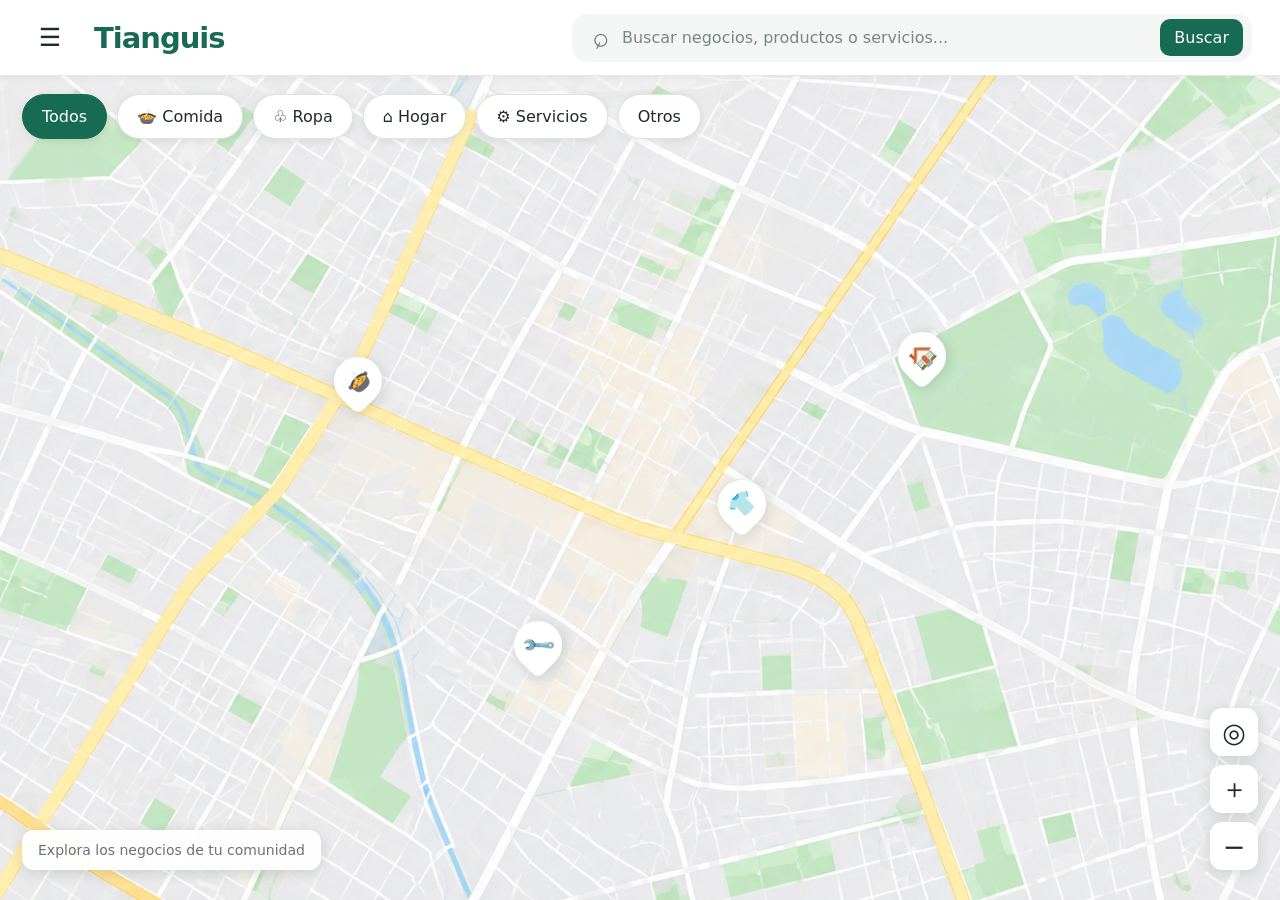
==== index.html @ 3525ea05 "primera versión" ====
<!DOCTYPE html>
<html lang="es">
<head>
    <meta charset="UTF-8">
    <meta name="viewport" content="width=device-width, initial-scale=1.0">
    <meta name="theme-color" content="#ffffff">
    <title>Tianguis | Comercio local</title>
    <link rel="stylesheet" href="css/styles.css">
    <script src="js/main.js" defer></script>
</head>
<body>
    <header class="topbar">
        <button class="icon-button" id="menuButton"
                aria-label="Abrir menú" aria-expanded="false">
            <span class="hamburger">☰</span>
        </button>

        <a class="brand" href="index.html">Tianguis</a>

        <form class="search-bar" id="searchForm">
            <span class="search-icon" aria-hidden="true">⌕</span>
            <input
                id="searchInput"
                type="search"
                placeholder="Buscar negocios, productos o servicios..."
                aria-label="Buscar negocios, productos o servicios">
            <button type="submit" aria-label="Buscar">Buscar</button>
        </form>

        <button class="icon-button mobile-search" id="mobileSearchButton"
                aria-label="Mostrar búsqueda">⌕</button>
    </header>

    <aside class="side-menu" id="sideMenu" aria-hidden="true">
        <div class="menu-heading">Explora Tianguis</div>
        <a href="index.html">⌂ &nbsp; Inicio / Mapa</a>
        <a href="registrar-negocio.html">＋ &nbsp; Registrar negocio</a>
        <a href="login.html">♙ &nbsp; Iniciar sesión</a>
        <a href="catalogo.html">▦ &nbsp; Catálogo</a>
        <a href="carrito.html">🛒 &nbsp; Mi carrito</a>
        <a href="valoraciones.html">★ &nbsp; Valoraciones</a>
        <a href="insights.html">▥ &nbsp; Insights</a>
        <a href="qa.html">? &nbsp; Preguntas frecuentes</a>
    </aside>

    <main class="map-container">
        <div class="filters" aria-label="Filtros de negocios">
            <button class="filter-button active" data-filter="todos"
                    aria-pressed="true">Todos</button>
            <button class="filter-button" data-filter="comida"
                    aria-pressed="false">🍲 Comida</button>
            <button class="filter-button" data-filter="ropa"
                    aria-pressed="false">♧ Ropa</button>
            <button class="filter-button" data-filter="hogar"
                    aria-pressed="false">⌂ Hogar</button>
            <button class="filter-button" data-filter="servicios"
                    aria-pressed="false">⚙ Servicios</button>
            <button class="filter-button" data-filter="otros"
                    aria-pressed="false">Otros</button>
        </div>

        <section class="map" id="map" aria-label="Mapa de negocios locales">
            <div class="map-overlay" id="mapOverlay">
                <button class="business-marker comida"
                        data-name="Antojitos Lupita"
                        data-category="comida"
                        style="--x: 28%; --y: 37%;"
                        aria-label="Antojitos Lupita">
                    🍲
                </button>

                <button class="business-marker ropa"
                        data-name="Ropa y novedades"
                        data-category="ropa"
                        style="--x: 58%; --y: 52%;"
                        aria-label="Ropa y novedades">
                    👕
                </button>

                <button class="business-marker hogar"
                        data-name="Artículos para el hogar"
                        data-category="hogar"
                        style="--x: 72%; --y: 34%;"
                        aria-label="Artículos para el hogar">
                    🏠
                </button>

                <button class="business-marker servicios"
                        data-name="Reparaciones y servicios"
                        data-category="servicios"
                        style="--x: 42%; --y: 69%;"
                        aria-label="Reparaciones y servicios">
                    🔧
                </button>
            </div>

            <div class="map-controls">
                <button id="locateButton" aria-label="Centrar mapa"
                        title="Centrar mapa">◎</button>
                <button id="zoomIn" aria-label="Acercar mapa"
                        title="Acercar">＋</button>
                <button id="zoomOut" aria-label="Alejar mapa"
                        title="Alejar">−</button>
            </div>

            <div class="map-message" id="mapMessage" role="status"
                 aria-live="polite">
                Explora los negocios de tu comunidad
            </div>
        </section>
    </main>
</body>
</html>
---- css/styles.css ----
:root {
    --primary: #176b52;
    --primary-light: #e5f4ed;
    --text: #202b27;
    --muted: #68756f;
    --surface: #ffffff;
    --border: #e5eae7;
    --shadow: 0 3px 14px rgba(24, 45, 35, 0.14);
}

* {
    box-sizing: border-box;
}

body {
    margin: 0;
    font-family: Inter, system-ui, -apple-system, sans-serif;
    color: var(--text);
    background: #f4f7f5;
    overflow: hidden;
}

button,
input {
    font: inherit;
}

button {
    cursor: pointer;
}

.topbar {
    position: relative;
    z-index: 20;
    height: 76px;
    display: flex;
    align-items: center;
    gap: 22px;
    padding: 0 28px;
    background: var(--surface);
    border-bottom: 1px solid var(--border);
    box-shadow: 0 2px 8px rgba(0, 0, 0, 0.04);
}

.icon-button {
    display: grid;
    place-items: center;
    width: 44px;
    height: 44px;
    flex-shrink: 0;
    border: none;
    border-radius: 12px;
    background: transparent;
    color: var(--text);
    font-size: 27px;
}

.icon-button:hover {
    background: #f0f4f1;
}

.hamburger {
    font-size: 25px;
}

.brand {
    color: var(--primary);
    text-decoration: none;
    font-size: 29px;
    font-weight: 800;
    letter-spacing: -1px;
    white-space: nowrap;
}

.search-bar {
    display: flex;
    align-items: center;
    gap: 12px;
    width: min(680px, 60%);
    height: 48px;
    margin-left: auto;
    padding: 0 8px 0 18px;
    border: 1px solid transparent;
    border-radius: 16px;
    background: #f3f6f4;
    transition: border-color 0.2s, background 0.2s;
}

.search-bar:focus-within {
    border-color: var(--primary);
    background: white;
}

.search-icon {
    color: var(--muted);
    font-size: 28px;
    transform: rotate(-20deg);
}

.search-bar input {
    width: 100%;
    min-width: 0;
    border: none;
    outline: none;
    background: transparent;
    color: var(--text);
}

.search-bar input::placeholder {
    color: #7b8781;
}

.search-bar button {
    padding: 9px 14px;
    border: none;
    border-radius: 10px;
    background: var(--primary);
    color: white;
}

.mobile-search {
    display: none;
}

.side-menu {
    position: fixed;
    z-index: 30;
    top: 76px;
    bottom: 0;
    left: 0;
    width: 290px;
    padding: 22px 14px;
    background: white;
    box-shadow: var(--shadow);
    transform: translateX(-110%);
    transition: transform 0.25s ease;
    overflow-y: auto;
}

.side-menu.open {
    transform: translateX(0);
}

.menu-heading {
    padding: 8px 12px 20px;
    color: var(--muted);
    font-size: 13px;
    font-weight: 700;
    text-transform: uppercase;
    letter-spacing: 0.8px;
}

.side-menu a {
    display: block;
    padding: 14px 12px;
    border-radius: 10px;
    color: var(--text);
    text-decoration: none;
    font-size: 15px;
}

.side-menu a:hover {
    color: var(--primary);
    background: var(--primary-light);
}

.map-container {
    position: relative;
    height: calc(100dvh - 76px);
    overflow: hidden;
}

.filters {
    position: absolute;
    z-index: 10;
    top: 18px;
    left: 22px;
    right: 22px;
    display: flex;
    gap: 10px;
    flex-wrap: wrap;
}

.filter-button {
    padding: 12px 19px;
    border: 1px solid rgba(220, 228, 222, 0.95);
    border-radius: 999px;
    background: rgba(255, 255, 255, 0.96);
    color: var(--text);
    box-shadow: 0 2px 8px rgba(0, 0, 0, 0.08);
    transition: background 0.2s, color 0.2s, border-color 0.2s;
}

.filter-button:hover {
    border-color: var(--primary);
}

.filter-button.active {
    border-color: var(--primary);
    background: var(--primary);
    color: white;
}

.map {
    position: absolute;
    inset: 0;
    overflow: hidden;
    background-color: #e9efe9;
    background-image: url("../mapa-demo.png");
    background-position: center;
    background-size: cover;
    transition: background-size 0.2s;
}

.map-overlay {
    position: absolute;
    inset: 0;
    transform-origin: center;
    transition: transform 0.25s ease;
}

.business-marker {
    position: absolute;
    left: var(--x);
    top: var(--y);
    display: grid;
    place-items: center;
    width: 48px;
    height: 48px;
    border: 3px solid white;
    border-radius: 50% 50% 50% 8px;
    background: white;
    box-shadow: var(--shadow);
    font-size: 22px;
    transform: translate(-50%, -50%) rotate(-45deg);
    transition: opacity 0.2s, scale 0.2s;
}

.business-marker::first-line {
    transform: rotate(45deg);
}

.business-marker:hover {
    scale: 1.12;
    z-index: 2;
}

.business-marker.hidden {
    display: none;
}

.business-marker.selected {
    outline: 3px solid var(--primary);
    outline-offset: 3px;
}

.map-controls {
    position: absolute;
    z-index: 5;
    right: 22px;
    bottom: 30px;
    display: flex;
    flex-direction: column;
    gap: 9px;
}

.map-controls button {
    display: grid;
    place-items: center;
    width: 48px;
    height: 48px;
    border: none;
    border-radius: 12px;
    background: white;
    color: var(--text);
    box-shadow: var(--shadow);
    font-size: 27px;
}

.map-controls button:hover {
    background: var(--primary-light);
}

.map-message {
    position: absolute;
    z-index: 4;
    bottom: 30px;
    left: 22px;
    max-width: calc(100% - 100px);
    padding: 12px 16px;
    border-radius: 12px;
    background: rgba(255, 255, 255, 0.95);
    box-shadow: var(--shadow);
    color: var(--muted);
    font-size: 14px;
}

@media (max-width: 700px) {
    .topbar {
        height: 64px;
        gap: 10px;
        padding: 0 12px;
    }

    .brand {
        font-size: 24px;
    }

    .search-bar {
        display: none;
        position: absolute;
        top: 70px;
        left: 12px;
        right: 12px;
        width: auto;
        z-index: 25;
        box-shadow: var(--shadow);
    }

    .search-bar.mobile-open {
        display: flex;
    }

    .mobile-search {
        display: grid;
        margin-left: auto;
    }

    .side-menu {
        top: 64px;
        width: min(290px, 85vw);
    }

    .map-container {
        height: calc(100dvh - 64px);
    }

    .filters {
        top: 12px;
        left: 12px;
        right: 8px;
        gap: 8px;
    }

    .filter-button {
        padding: 10px 13px;
        font-size: 13px;
    }

    .map-controls {
        right: 12px;
        bottom: 18px;
    }

    .map-message {
        left: 12px;
        bottom: 18px;
        font-size: 12px;
    }
}
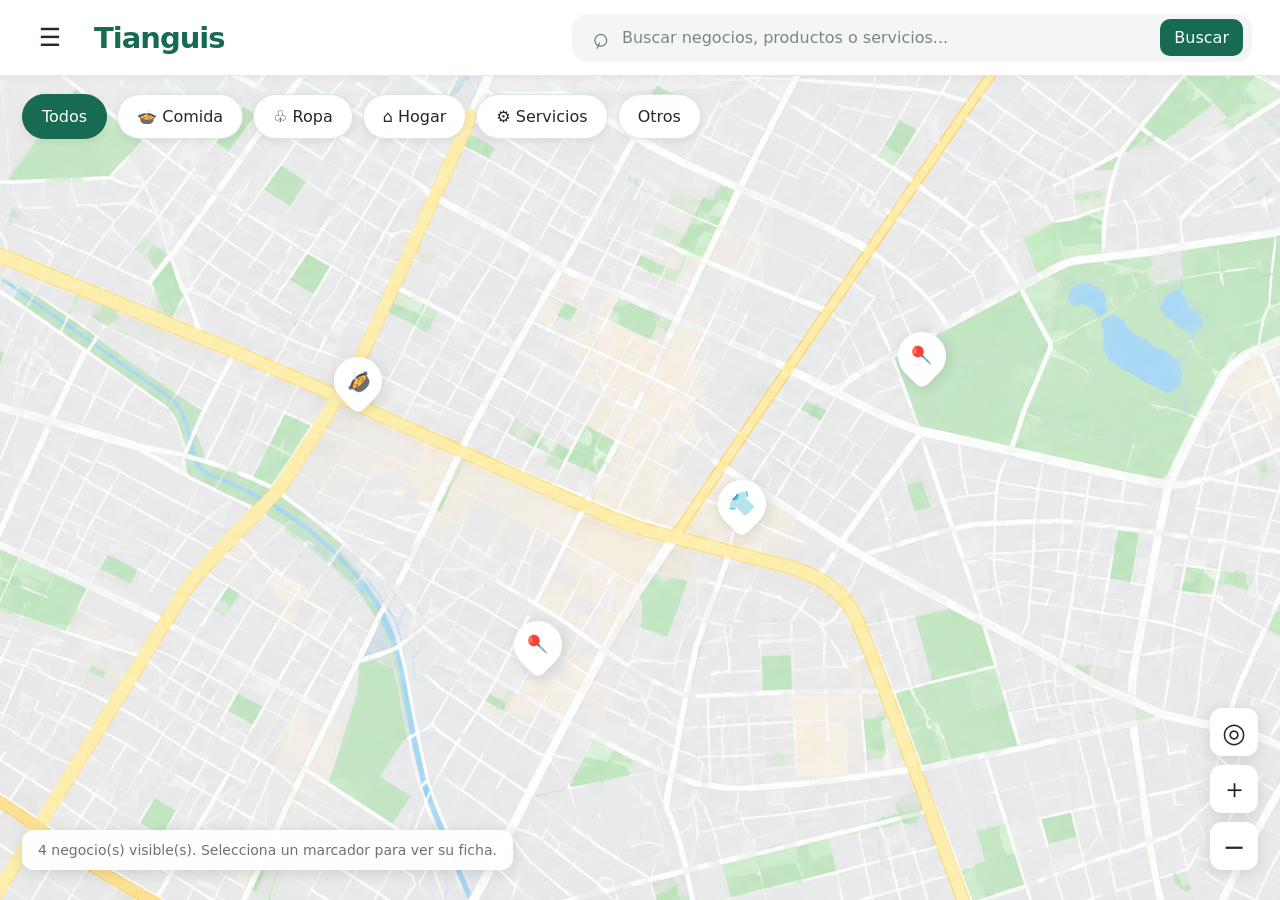
==== commit d135f918: ":zap: feat:Implementacion de las valoraciones y ventanas emergentes al ver detalles" ====
--- a/index.html
+++ b/index.html
@@ -1,4 +1,3 @@
-
 <!DOCTYPE html>
 <html lang="es">
 <head>
@@ -7,12 +6,14 @@
     <meta name="theme-color" content="#ffffff">
     <title>Tianguis | Comercio local</title>
     <link rel="stylesheet" href="css/styles.css">
+    <link rel="stylesheet" href="css/negocios.css">
+    <script src="js/tianguis-negocios.js" defer></script>
     <script src="js/main.js" defer></script>
 </head>
 <body>
     <header class="topbar">
-        <button class="icon-button" id="menuButton"
-                aria-label="Abrir menú" aria-expanded="false">
+        <button class="icon-button" id="menuButton" aria-label="Abrir menú"
+                aria-expanded="false">
             <span class="hamburger">☰</span>
         </button>
 
@@ -20,11 +21,9 @@
 
         <form class="search-bar" id="searchForm">
             <span class="search-icon" aria-hidden="true">⌕</span>
-            <input
-                id="searchInput"
-                type="search"
-                placeholder="Buscar negocios, productos o servicios..."
-                aria-label="Buscar negocios, productos o servicios">
+            <input id="searchInput" type="search"
+                   placeholder="Buscar negocios, productos o servicios..."
+                   aria-label="Buscar negocios, productos o servicios">
             <button type="submit" aria-label="Buscar">Buscar</button>
         </form>
 
@@ -34,78 +33,40 @@
 
     <aside class="side-menu" id="sideMenu" aria-hidden="true">
         <div class="menu-heading">Explora Tianguis</div>
-        <a href="index.html">⌂ &nbsp; Inicio / Mapa</a>
-        <a href="registrar-negocio.html">＋ &nbsp; Registrar negocio</a>
-        <a href="login.html">♙ &nbsp; Iniciar sesión</a>
-        <a href="catalogo.html">▦ &nbsp; Catálogo</a>
-        <a href="carrito.html">🛒 &nbsp; Mi carrito</a>
-        <a href="valoraciones.html">★ &nbsp; Valoraciones</a>
-        <a href="insights.html">▥ &nbsp; Insights</a>
-        <a href="qa.html">? &nbsp; Preguntas frecuentes</a>
+        <div id="dynamicNavLinks">
+            <a href="index.html">⌂ &nbsp; Inicio / Mapa</a>
+            <a href="registrar-negocio.html">＋ &nbsp; Registrar negocio</a>
+            <a href="catalogo.html">▦ &nbsp; Catálogo</a>
+            <a href="carrito.html">🛒 &nbsp; Mi carrito</a>
+            <a href="valoraciones.html">★ &nbsp; Valoraciones</a>
+            <a href="login.html">🔑 &nbsp; Iniciar sesión / Registro</a>
+        </div>
     </aside>
 
     <main class="map-container">
         <div class="filters" aria-label="Filtros de negocios">
-            <button class="filter-button active" data-filter="todos"
-                    aria-pressed="true">Todos</button>
-            <button class="filter-button" data-filter="comida"
-                    aria-pressed="false">🍲 Comida</button>
-            <button class="filter-button" data-filter="ropa"
-                    aria-pressed="false">♧ Ropa</button>
-            <button class="filter-button" data-filter="hogar"
-                    aria-pressed="false">⌂ Hogar</button>
-            <button class="filter-button" data-filter="servicios"
-                    aria-pressed="false">⚙ Servicios</button>
-            <button class="filter-button" data-filter="otros"
-                    aria-pressed="false">Otros</button>
+            <button class="filter-button active" data-filter="todos" aria-pressed="true">Todos</button>
+            <button class="filter-button" data-filter="comida" aria-pressed="false">🍲 Comida</button>
+            <button class="filter-button" data-filter="ropa" aria-pressed="false">♧ Ropa</button>
+            <button class="filter-button" data-filter="hogar" aria-pressed="false">⌂ Hogar</button>
+            <button class="filter-button" data-filter="servicios" aria-pressed="false">⚙ Servicios</button>
+            <button class="filter-button" data-filter="otros" aria-pressed="false">Otros</button>
         </div>
 
-        <section class="map" id="map" aria-label="Mapa de negocios locales">
-            <div class="map-overlay" id="mapOverlay">
-                <button class="business-marker comida"
-                        data-name="Antojitos Lupita"
-                        data-category="comida"
-                        style="--x: 28%; --y: 37%;"
-                        aria-label="Antojitos Lupita">
-                    🍲
-                </button>
+        <section class="map" id="map" aria-label="Mapa esquemático de negocios">
+            <div class="map-overlay" id="mapOverlay"></div>
 
-                <button class="business-marker ropa"
-                        data-name="Ropa y novedades"
-                        data-category="ropa"
-                        style="--x: 58%; --y: 52%;"
-                        aria-label="Ropa y novedades">
-                    👕
-                </button>
+            <section id="businessPopup" class="map-business-popup" role="dialog"
+                     aria-label="Información del negocio seleccionado" hidden></section>
 
-                <button class="business-marker hogar"
-                        data-name="Artículos para el hogar"
-                        data-category="hogar"
-                        style="--x: 72%; --y: 34%;"
-                        aria-label="Artículos para el hogar">
-                    🏠
-                </button>
-
-                <button class="business-marker servicios"
-                        data-name="Reparaciones y servicios"
-                        data-category="servicios"
-                        style="--x: 42%; --y: 69%;"
-                        aria-label="Reparaciones y servicios">
-                    🔧
-                </button>
+            <div class="map-controls">
+                <button id="locateButton" aria-label="Restablecer mapa"
+                        title="Restablecer mapa">◎</button>
+                <button id="zoomIn" aria-label="Acercar mapa" title="Acercar">＋</button>
+                <button id="zoomOut" aria-label="Alejar mapa" title="Alejar">−</button>
             </div>
 
-            <div class="map-controls">
-                <button id="locateButton" aria-label="Centrar mapa"
-                        title="Centrar mapa">◎</button>
-                <button id="zoomIn" aria-label="Acercar mapa"
-                        title="Acercar">＋</button>
-                <button id="zoomOut" aria-label="Alejar mapa"
-                        title="Alejar">−</button>
-            </div>
-
-            <div class="map-message" id="mapMessage" role="status"
-                 aria-live="polite">
+            <div class="map-message" id="mapMessage" role="status" aria-live="polite">
                 Explora los negocios de tu comunidad
             </div>
         </section>
--- a/css/negocios.css
+++ b/css/negocios.css
@@ -0,0 +1,325 @@
+/* Estilos compartidos para registro, detalles, valoraciones y mapa. */
+.page-shell {
+    width: min(100% - 32px, 900px);
+    margin: 32px auto 60px;
+}
+
+.page-card {
+    margin: 18px 0;
+    padding: 24px;
+    border: 1px solid var(--border, #dce5df);
+    border-radius: 16px;
+    background: var(--surface, #fff);
+    box-shadow: var(--shadow, 0 8px 24px #193b2912);
+}
+
+.page-shell h1,
+.page-shell h2 {
+    color: var(--text, #1d2a22);
+}
+
+.page-shell p,
+.page-shell small {
+    color: var(--muted, #68756d);
+    line-height: 1.55;
+}
+
+.form-grid {
+    display: grid;
+    grid-template-columns: repeat(2, minmax(0, 1fr));
+    gap: 16px;
+}
+
+.form-field {
+    display: grid;
+    min-width: 0;
+    gap: 7px;
+}
+
+.form-field.full-width {
+    grid-column: 1 / -1;
+}
+
+.form-field label,
+.form-field legend {
+    color: var(--text, #1d2a22);
+    font-size: 14px;
+    font-weight: 700;
+}
+
+.form-field input,
+.form-field select,
+.form-field textarea {
+    width: 100%;
+    min-width: 0;
+    padding: 11px 12px;
+    border: 1px solid var(--border, #dce5df);
+    border-radius: 9px;
+    color: var(--text, #1d2a22);
+    background: #fff;
+    font: inherit;
+}
+
+.form-field textarea {
+    min-height: 90px;
+    resize: vertical;
+}
+
+.form-field input:focus,
+.form-field select:focus,
+.form-field textarea:focus,
+.location-picker:focus-visible {
+    outline: 3px solid #176b5233;
+    border-color: #176b52;
+}
+
+.week-days {
+    display: flex;
+    flex-wrap: wrap;
+    gap: 10px 14px;
+}
+
+.week-days label,
+.consent-line {
+    display: inline-flex;
+    align-items: center;
+    gap: 7px;
+    color: var(--text, #1d2a22);
+    font-size: 14px;
+}
+
+.location-picker {
+    position: relative;
+    min-height: 270px;
+    overflow: hidden;
+    border: 1px solid #cbd7cf;
+    border-radius: 14px;
+    background:
+        linear-gradient(28deg, transparent 46%, #dce8dd 47%, #dce8dd 49%, transparent 50%),
+        linear-gradient(145deg, transparent 38%, #e4e9db 39%, #e4e9db 42%, transparent 43%),
+        repeating-linear-gradient(0deg, transparent 0 47px, #dce3dc 48px 51px),
+        repeating-linear-gradient(90deg, transparent 0 58px, #dce3dc 59px 62px),
+        #f1f4eb;
+    cursor: crosshair;
+}
+
+.location-picker::after {
+    position: absolute;
+    inset: 0;
+    display: grid;
+    place-items: end center;
+    padding-bottom: 8px;
+    color: #526257;
+    content: "Mapa esquemático: selecciona el punto del negocio";
+    font-size: 12px;
+    pointer-events: none;
+}
+
+.location-pin {
+    position: absolute;
+    z-index: 1;
+    display: none;
+    transform: translate(-50%, -100%);
+    color: #b42318;
+    font-size: 28px;
+    pointer-events: none;
+}
+
+.location-pin.visible {
+    display: block;
+}
+
+.primary-action,
+.secondary-action {
+    display: inline-flex;
+    min-height: 42px;
+    align-items: center;
+    justify-content: center;
+    padding: 10px 15px;
+    border: 0;
+    border-radius: 9px;
+    font: inherit;
+    font-weight: 700;
+    text-decoration: none;
+    cursor: pointer;
+}
+
+.primary-action {
+    color: #fff;
+    background: #176b52;
+}
+
+.primary-action:hover {
+    background: #12563f;
+}
+
+.secondary-action {
+    border: 1px solid var(--border, #dce5df);
+    color: #176b52;
+    background: #fff;
+}
+
+.form-actions,
+.detail-actions {
+    display: flex;
+    flex-wrap: wrap;
+    gap: 10px;
+    margin-top: 18px;
+}
+
+.status-message {
+    padding: 12px 14px;
+    border-radius: 9px;
+    color: #174b36;
+    background: #e9f5ed;
+}
+
+.status-message.error {
+    color: #8f1d16;
+    background: #fff0ee;
+}
+
+.business-photo {
+    width: 100%;
+    max-height: 320px;
+    border-radius: 12px;
+    object-fit: cover;
+}
+
+.photo-gallery {
+    display: grid;
+    grid-template-columns: repeat(auto-fit, minmax(150px, 1fr));
+    gap: 12px;
+    margin-top: 16px;
+}
+
+.photo-gallery img {
+    width: 100%;
+    height: 150px;
+    border-radius: 10px;
+    object-fit: cover;
+}
+
+.business-marker {
+    z-index: 2;
+}
+
+.business-marker.registered-marker {
+    border: 2px solid #176b52;
+}
+
+.map-business-popup {
+    position: absolute;
+    z-index: 10;
+    width: min(360px, calc(100% - 24px));
+    max-height: min(65vh, 440px);
+    overflow-y: auto;
+    padding: 18px;
+    transform: translate(-50%, -100%);
+    border: 1px solid var(--border, #dce5df);
+    border-radius: 14px;
+    color: var(--text, #1d2a22);
+    background: #fff;
+    box-shadow: 0 12px 36px #10281c33;
+}
+
+.map-business-popup[hidden] {
+    display: none;
+}
+
+.map-business-popup h2 {
+    margin: 0 32px 7px 0;
+    font-size: 19px;
+}
+
+.popup-close {
+    position: absolute;
+    top: 8px;
+    right: 8px;
+    width: 34px;
+    height: 34px;
+    border: 0;
+    border-radius: 50%;
+    color: #26352b;
+    background: #eef3ef;
+    font-size: 22px;
+    cursor: pointer;
+}
+
+.popup-rating {
+    color: #855f00;
+    font-weight: 700;
+}
+
+.business-details-list {
+    display: grid;
+    grid-template-columns: minmax(100px, 0.35fr) minmax(0, 1fr);
+    gap: 10px;
+    margin: 18px 0 0;
+}
+
+.business-details-list dt {
+    color: var(--muted, #68756d);
+    font-weight: 700;
+}
+
+.business-details-list dd {
+    margin: 0;
+    overflow-wrap: anywhere;
+}
+
+.rating-stars {
+    display: flex;
+    flex-wrap: wrap;
+    gap: 8px;
+}
+
+.rating-stars label {
+    cursor: pointer;
+}
+
+.rating-card {
+    padding: 14px 0;
+    border-bottom: 1px solid var(--border, #dce5df);
+}
+
+.rating-card:last-child {
+    border-bottom: 0;
+}
+
+.rating-card strong {
+    color: var(--text, #1d2a22);
+}
+
+.hidden {
+    display: none !important;
+}
+
+@media (max-width: 640px) {
+    .page-card {
+        padding: 18px;
+    }
+
+    .form-grid {
+        grid-template-columns: 1fr;
+    }
+
+    .form-field.full-width {
+        grid-column: auto;
+    }
+
+    .location-picker {
+        min-height: 230px;
+    }
+
+    .map-business-popup {
+        position: fixed;
+        right: 12px;
+        bottom: 12px;
+        left: 12px !important;
+        top: auto !important;
+        width: auto;
+        max-height: 55vh;
+        transform: none;
+    }
+}
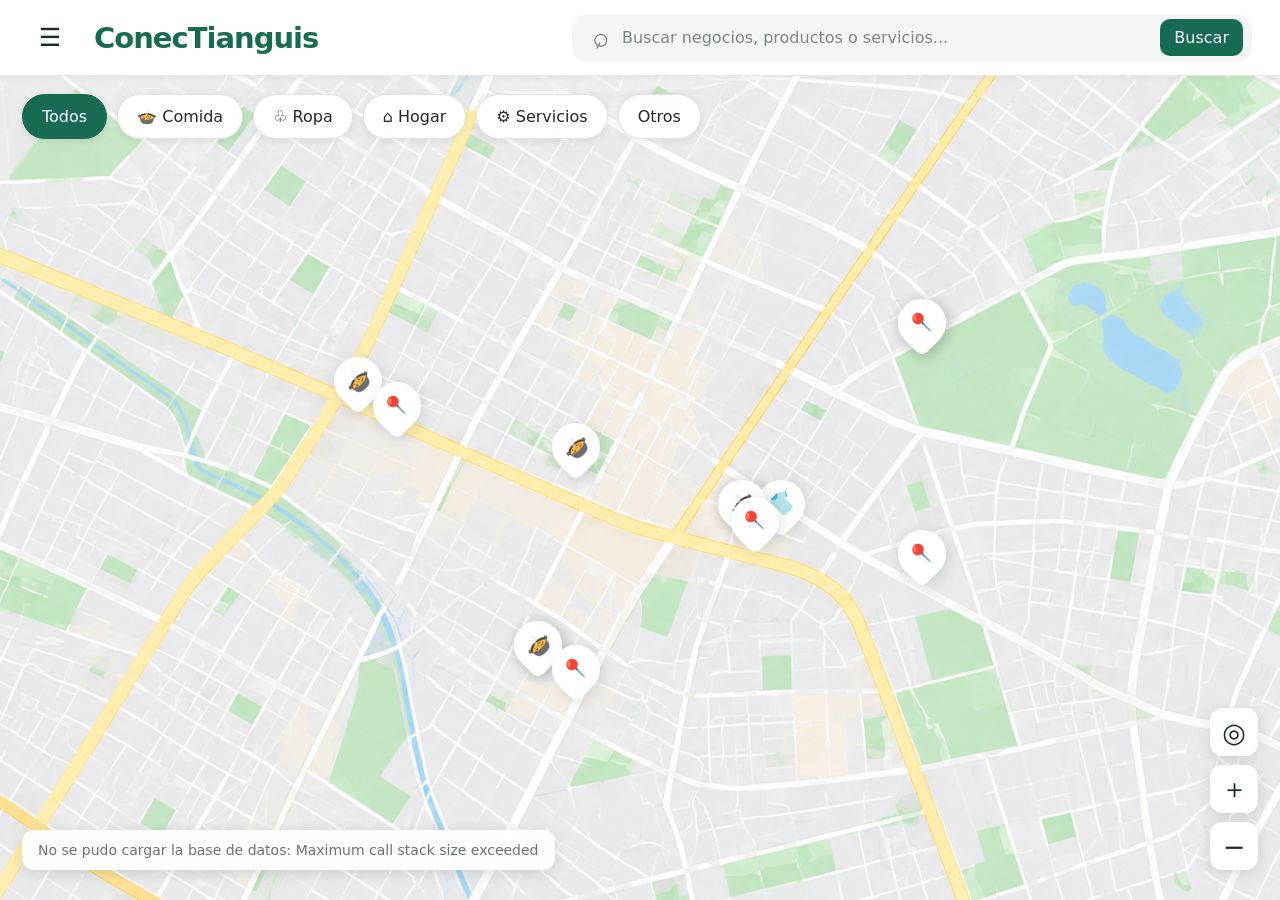
==== commit d53e96d7: "Commit final" ====
--- a/index.html
+++ b/index.html
@@ -17,7 +17,7 @@
             <span class="hamburger">☰</span>
         </button>
 
-        <a class="brand" href="index.html">Tianguis</a>
+        <a class="brand" href="index.html">ConecTianguis</a>
 
         <form class="search-bar" id="searchForm">
             <span class="search-icon" aria-hidden="true">⌕</span>
@@ -39,6 +39,10 @@
             <a href="catalogo.html">▦ &nbsp; Catálogo</a>
             <a href="carrito.html">🛒 &nbsp; Mi carrito</a>
             <a href="valoraciones.html">★ &nbsp; Valoraciones</a>
+            <a class="side-menu-report-link" href="denuncias.html">
+                <span>🚨 &nbsp; Denuncia ciudadana</span>
+                <small>Reporta una irregularidad en un mercado</small>
+            </a>
             <a href="login.html">🔑 &nbsp; Iniciar sesión / Registro</a>
         </div>
     </aside>
--- a/css/styles.css
+++ b/css/styles.css
@@ -165,6 +165,29 @@
     background: var(--primary-light);
 }
 
+.side-menu .side-menu-report-link {
+    display: grid;
+    gap: 5px;
+    margin-top: 10px;
+    border: 1px solid #f0d1cb;
+    color: #9f3026;
+    background: #fff7f5;
+    font-weight: 700;
+}
+
+.side-menu .side-menu-report-link:hover {
+    color: #85271f;
+    background: #ffefeb;
+}
+
+.side-menu-report-link small {
+    padding-left: 28px;
+    color: var(--muted);
+    font-size: 11px;
+    font-weight: 400;
+    line-height: 1.4;
+}
+
 .map-container {
     position: relative;
     height: calc(100dvh - 76px);
